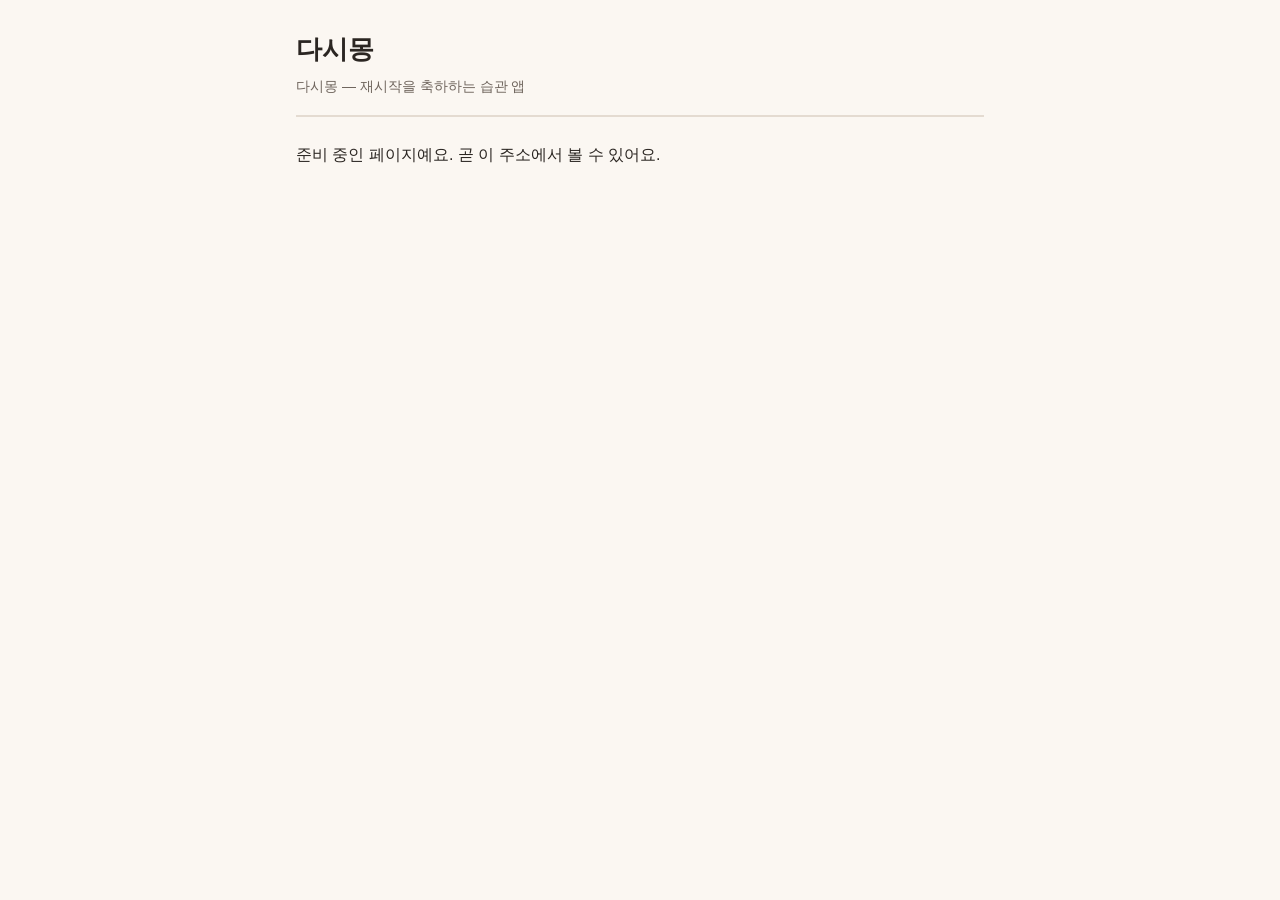
==== index.html @ a9004a9d "정책 페이지 주소 확보 — 준비 중 페이지 4장 개인정보처리방침·이용약관·계정 삭제 요청 본문은 공개 전이라 같은 경로에 준비 중 페이지만 둔다(noindex). 본문을 올릴 때 " ====
<!doctype html>
<html lang="ko">
<head>
  <meta charset="utf-8">
  <meta name="viewport" content="width=device-width, initial-scale=1">
  <meta name="robots" content="noindex">
  <title>다시몽 · 다시몽</title>
  <link rel="stylesheet" href="style.css">
</head>
<body>
<main>
  <header class="doc">
    <h1>다시몽</h1>
    <p>다시몽 — 재시작을 축하하는 습관 앱</p>
  </header>
  <p>준비 중인 페이지예요. 곧 이 주소에서 볼 수 있어요.</p>
</main>
</body>
</html>
---- style.css ----
:root {
  --bg: #fbf7f2;
  --fg: #2b2622;
  --muted: #6f655d;
  --line: #e4dbd1;
  --accent: #c2553a;
  --box: #f3ece4;
}

@media (prefers-color-scheme: dark) {
  :root {
    --bg: #1d1a18;
    --fg: #ece6e0;
    --muted: #a99e94;
    --line: #3a3430;
    --accent: #f08a6c;
    --box: #282320;
  }
}

* { box-sizing: border-box; }

html { -webkit-text-size-adjust: 100%; }

body {
  margin: 0;
  background: var(--bg);
  color: var(--fg);
  font-family: -apple-system, BlinkMacSystemFont, "Apple SD Gothic Neo",
    "Noto Sans KR", "Malgun Gothic", sans-serif;
  font-size: 16px;
  line-height: 1.7;
  word-break: keep-all;
  overflow-wrap: anywhere;
}

main {
  max-width: 720px;
  margin: 0 auto;
  padding: 32px 16px 64px;
}

header.doc { border-bottom: 2px solid var(--line); margin-bottom: 24px; }
header.doc p { color: var(--muted); margin: 4px 0 16px; font-size: 14px; }

h1 { font-size: 26px; line-height: 1.35; margin: 0 0 8px; }
h2 { font-size: 19px; margin: 36px 0 8px; }
h3 { font-size: 16px; margin: 20px 0 4px; }

a { color: var(--accent); }

ul, ol { padding-left: 1.3em; }
li + li { margin-top: 4px; }

.note {
  background: var(--box);
  border-left: 4px solid var(--accent);
  padding: 12px 16px;
  margin: 16px 0;
}

.table-wrap { overflow-x: auto; margin: 12px 0; }
table { border-collapse: collapse; width: 100%; font-size: 14px; min-width: 520px; }
th, td { border: 2px solid var(--line); padding: 8px 10px; text-align: left; vertical-align: top; }
th { background: var(--box); }

nav.links { display: grid; gap: 12px; margin: 24px 0; }
nav.links a {
  display: block;
  padding: 16px;
  border: 2px solid var(--line);
  background: var(--box);
  color: var(--fg);
  text-decoration: none;
  font-weight: 600;
}
nav.links a span { display: block; font-weight: 400; color: var(--muted); font-size: 14px; }

footer { margin-top: 48px; color: var(--muted); font-size: 14px; border-top: 2px solid var(--line); padding-top: 16px; }
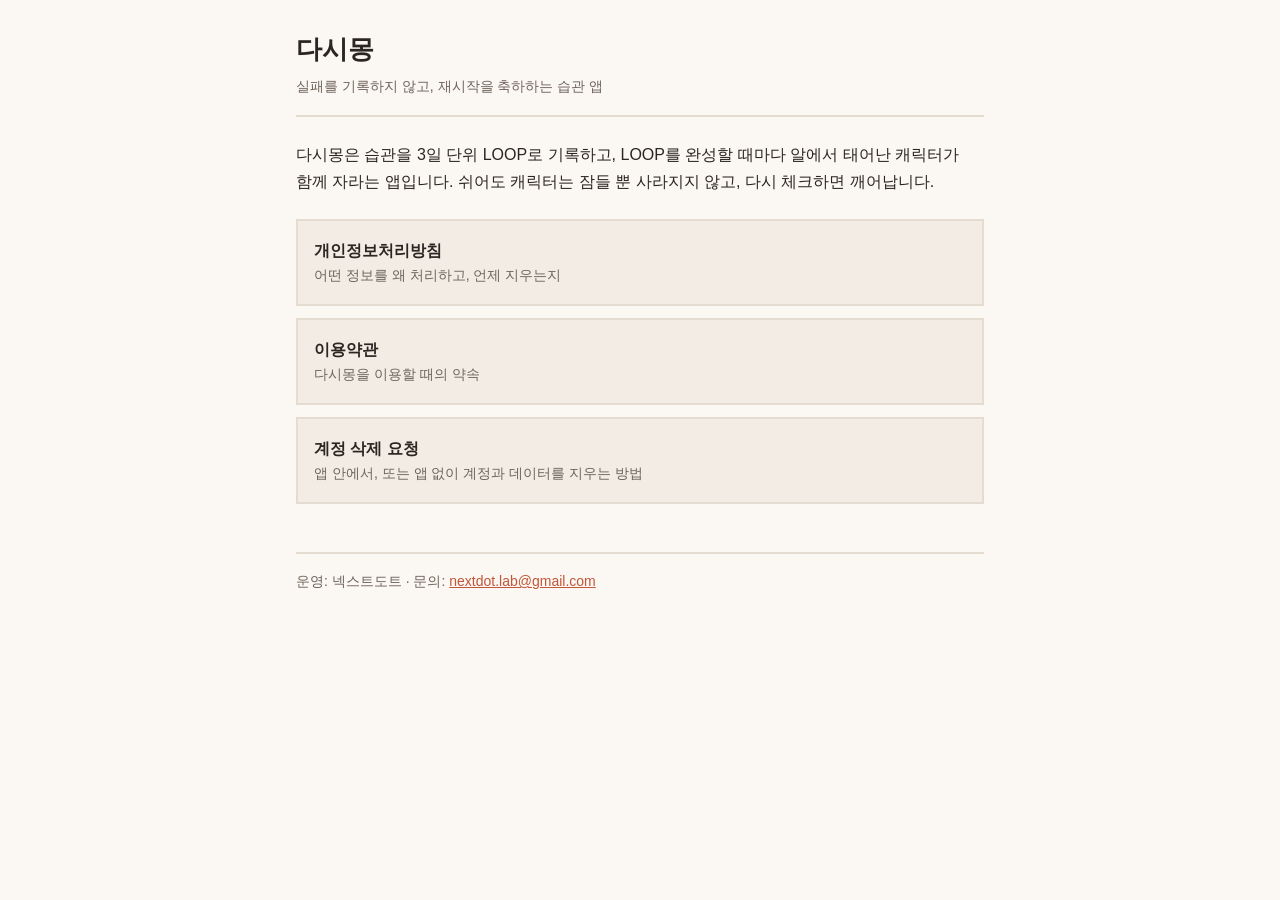
==== commit 10e2be85: "정책 본문 공개 — 개인정보처리방침·이용약관·계정 삭제 요청 (2026-10-17 시행) Co-Authored-By: Claude Opus 5.5 <noreply@anthropic" ====
--- a/index.html
+++ b/index.html
@@ -3,17 +3,31 @@
 <head>
   <meta charset="utf-8">
   <meta name="viewport" content="width=device-width, initial-scale=1">
-  <meta name="robots" content="noindex">
-  <title>다시몽 · 다시몽</title>
+  <title>다시몽</title>
+  <meta name="description" content="다시몽 — 재시작을 축하하는 습관 앱">
   <link rel="stylesheet" href="style.css">
 </head>
 <body>
 <main>
   <header class="doc">
     <h1>다시몽</h1>
-    <p>다시몽 — 재시작을 축하하는 습관 앱</p>
+    <p>실패를 기록하지 않고, 재시작을 축하하는 습관 앱</p>
   </header>
-  <p>준비 중인 페이지예요. 곧 이 주소에서 볼 수 있어요.</p>
+
+  <p>
+    다시몽은 습관을 3일 단위 LOOP로 기록하고, LOOP를 완성할 때마다 알에서 태어난 캐릭터가 함께 자라는 앱입니다.
+    쉬어도 캐릭터는 잠들 뿐 사라지지 않고, 다시 체크하면 깨어납니다.
+  </p>
+
+  <nav class="links">
+    <a href="privacy.html">개인정보처리방침<span>어떤 정보를 왜 처리하고, 언제 지우는지</span></a>
+    <a href="terms.html">이용약관<span>다시몽을 이용할 때의 약속</span></a>
+    <a href="delete-account.html">계정 삭제 요청<span>앱 안에서, 또는 앱 없이 계정과 데이터를 지우는 방법</span></a>
+  </nav>
+
+  <footer>
+    운영: 넥스트도트 · 문의: <a href="mailto:nextdot.lab@gmail.com">nextdot.lab@gmail.com</a>
+  </footer>
 </main>
 </body>
 </html>
--- a/style.css
+++ b/style.css
@@ -1,3 +1,4 @@
+/* 다시몽 정책 페이지 — 외부 폰트·스크립트 없음. 읽기 전용 문서라 본문 가독성만 챙긴다. */
 :root {
   --bg: #fbf7f2;
   --fg: #2b2622;
